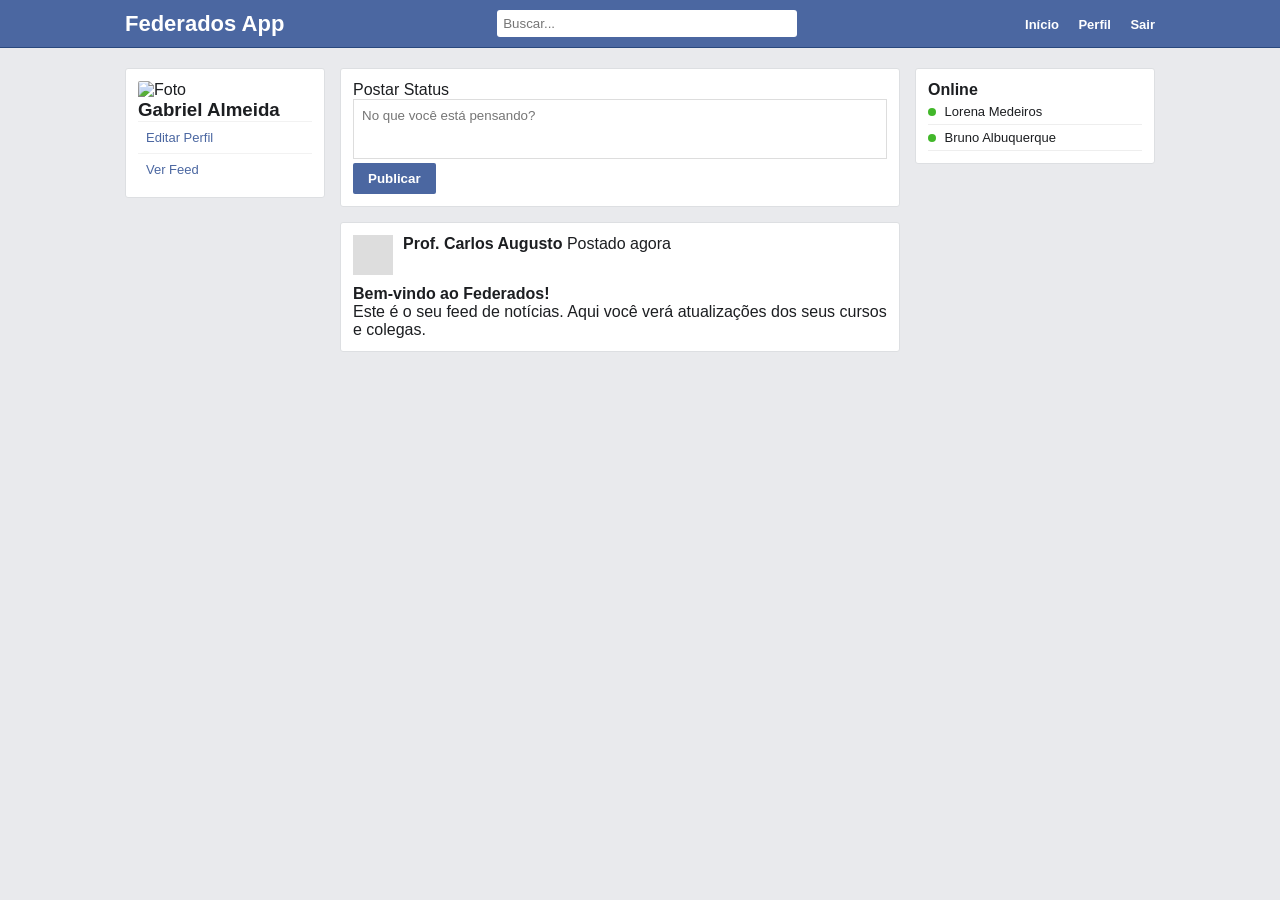
==== Front-end/Feed/index.html @ 90b93fa4 "Initial-Frontend" ====
<!DOCTYPE html>
<html lang="pt-br">
<head>
    <meta charset="UTF-8">
    <meta name="viewport" content="width=device-width, initial-scale=1.0">
    <title>Federados App</title>
    <link rel="stylesheet" href="style.css">
</head>
<body>

    <header class="navbar">
        <div class="container header-flex">
            <div class="logo" onclick="showPage('feed-page')" style="cursor:pointer">Federados <span class="logo-sub">App</span></div>
            
            <div class="search-bar">
                <input type="text" placeholder="Buscar...">
            </div>
            
            <nav class="nav-links">
                <a href="javascript:void(0)" onclick="showPage('feed-page')">Início</a>
                <a href="javascript:void(0)" onclick="showPage('profile-page')">Perfil</a>
                <a href="#">Sair</a>
            </nav>
        </div>
    </header>

    <main class="container main-layout">
        
        <aside class="sidebar-left col-1">
            <div class="card profile-box">
                <div class="avatar-placeholder">
                    <img src="https://via.placeholder.com/150" alt="Foto">
                </div>
                <h3 id="display-name">Gabriel Almeida</h3>
                <nav class="side-nav">
                    <a href="javascript:void(0)" onclick="showPage('profile-page')">Editar Perfil</a>
                    <a href="javascript:void(0)" onclick="showPage('feed-page')">Ver Feed</a>
                </nav>
            </div>
        </aside>

        <section class="content-area col-2">
            
            <div id="feed-page" class="page-content">
                <div class="card post-creator">
                    <div class="post-tabs">
                        <span>Postar Status</span>
                    </div>
                    <textarea placeholder="No que você está pensando?"></textarea>
                    <div class="post-footer">
                        <button class="btn-publish">Publicar</button>
                    </div>
                </div>

                <div class="card post">
                    <div class="post-header">
                        <div class="mini-avatar"></div>
                        <div>
                            <strong>Prof. Carlos Augusto</strong>
                            <span class="post-time">Postado agora</span>
                        </div>
                    </div>
                    <div class="post-content">
                        <h4>Bem-vindo ao Federados!</h4>
                        <p>Este é o seu feed de notícias. Aqui você verá atualizações dos seus cursos e colegas.</p>
                    </div>
                </div>
            </div>

            <div id="profile-page" class="page-content" style="display: none;">
                <div class="card profile-edit-container">
                    <h2 class="section-title">Configurações de Perfil</h2>
                    <form id="edit-form">
                        <div class="form-group">
                            <label>Nome Completo</label>
                            <input type="text" id="input-name" value="Gabriel Almeida">
                        </div>
                        <div class="form-group">
                            <label>Curso</label>
                            <input type="text" value="Engenharia da Computação">
                        </div>
                        <div class="form-group">
                            <label>Bio</label>
                            <textarea>Desenvolvedor Backend em formação.</textarea>
                        </div>
                        <button type="button" class="btn-save" onclick="saveProfile()">Salvar Alterações</button>
                    </form>
                </div>
            </div>

        </section>

        <aside class="sidebar-right col-3">
            <div class="card">
                <h4>Online</h4>
                <ul class="user-list">
                    <li><span class="status-dot"></span> Lorena Medeiros</li>
                    <li><span class="status-dot"></span> Bruno Albuquerque</li>
                </ul>
            </div>
        </aside>
    </main>

    <script>
        function showPage(pageId) {
            const pages = document.querySelectorAll('.page-content');
            pages.forEach(page => {
                page.style.display = 'none';
            });
            const targetPage = document.getElementById(pageId);
            if (targetPage) {
                targetPage.style.display = 'block';
                window.scrollTo(0, 0);
            }
        }

        function saveProfile() {
            const newName = document.getElementById('input-name').value;
            document.getElementById('display-name').innerText = newName;
            alert("Perfil salvo!");
            showPage('feed-page');
        }
    </script>
</body>
</html>
---- Front-end/Feed/style.css ----
* { margin: 0; padding: 0; box-sizing: border-box; font-family: 'Segoe UI', Arial, sans-serif; }
body { background-color: #e9eaed; color: #1c1e21; }
.container { max-width: 1050px; margin: 0 auto; padding: 0 10px; }

/* Barra de navegação */
.navbar { background-color: #4b67a1; color: white; padding: 10px 0; position: sticky; top: 0; z-index: 100; border-bottom: 1px solid #29487d; }
.header-flex { display: flex; align-items: center; justify-content: space-between; }
.logo { font-size: 22px; font-weight: bold; }
.search-bar input { width: 300px; padding: 6px; border-radius: 3px; border: none; }
.nav-links a { color: white; text-decoration: none; margin-left: 15px; font-size: 13px; font-weight: 600; }

/* Grid Layout */
.main-layout { display: grid; grid-template-columns: 200px 1fr 240px; gap: 15px; margin-top: 20px; }
.card { background: white; border: 1px solid #dddfe2; border-radius: 3px; padding: 12px; margin-bottom: 15px; }

/* Elementos do Card */
.avatar-placeholder img { width: 100%; border-radius: 2px; }
.side-nav a { display: block; padding: 8px; color: #4b67a1; text-decoration: none; font-size: 13px; border-top: 1px solid #f2f2f2; cursor: pointer; }
.btn-publish, .btn-save { background: #4b67a1; color: white; border: none; padding: 8px 15px; border-radius: 2px; cursor: pointer; font-weight: bold; }

/* Postagem */
.post-header { display: flex; gap: 10px; margin-bottom: 10px; }
.mini-avatar { width: 40px; height: 40px; background: #ddd; }
.post-creator textarea { width: 100%; height: 60px; padding: 8px; border: 1px solid #ddd; resize: none; }

/* Form Perfil */
.form-group { margin-bottom: 15px; }
.form-group label { display: block; font-size: 12px; font-weight: bold; margin-bottom: 5px; }
.form-group input, .form-group textarea { width: 100%; padding: 8px; border: 1px solid #ddd; border-radius: 3px; background: #f5f6f7; }

/* Status Online */
.status-dot { height: 8px; width: 8px; background: #42b72a; border-radius: 50%; display: inline-block; margin-right: 5px; }
.user-list { list-style: none; font-size: 13px; }
.user-list li { padding: 5px 0; border-bottom: 1px solid #eee; }

/* CELULAR */
@media (max-width: 768px) {
    .main-layout { display: flex; flex-direction: column; }
    .col-1 { order: 2; }
    .col-2 { order: 1; }
    .col-3 { order: 3; }
    .header-flex { flex-direction: column; gap: 10px; }
    .search-bar input { width: 100%; }
}
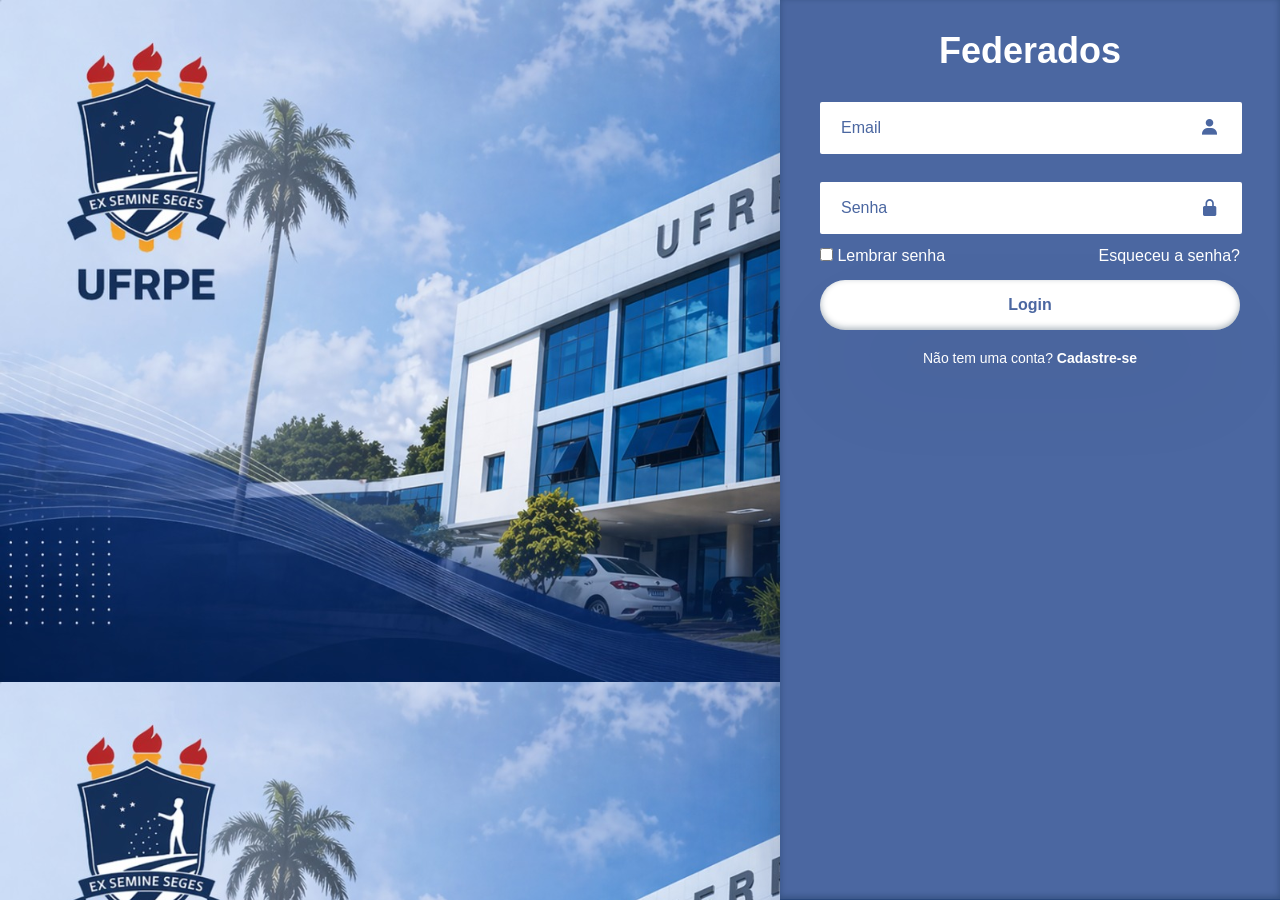
==== commit 0c53f521: "Add files via upload" ====
--- a/Front-end/Feed/index.html
+++ b/Front-end/Feed/index.html
@@ -19,7 +19,8 @@
             <nav class="nav-links">
                 <a href="javascript:void(0)" onclick="showPage('feed-page')">Início</a>
                 <a href="javascript:void(0)" onclick="showPage('profile-page')">Perfil</a>
-                <a href="#">Sair</a>
+                <!-- Adicionada a função de logout aqui -->
+                <a href="javascript:void(0)" onclick="logout()">Sair</a>
             </nav>
         </div>
     </header>
@@ -31,7 +32,7 @@
                 <div class="avatar-placeholder">
                     <img src="https://via.placeholder.com/150" alt="Foto">
                 </div>
-                <h3 id="display-name">Gabriel Almeida</h3>
+                <h3 id="display-name">Carregando...</h3>
                 <nav class="side-nav">
                     <a href="javascript:void(0)" onclick="showPage('profile-page')">Editar Perfil</a>
                     <a href="javascript:void(0)" onclick="showPage('feed-page')">Ver Feed</a>
@@ -72,8 +73,8 @@
                     <h2 class="section-title">Configurações de Perfil</h2>
                     <form id="edit-form">
                         <div class="form-group">
-                            <label>Nome Completo</label>
-                            <input type="text" id="input-name" value="Gabriel Almeida">
+                            <label>Nome / Email</label>
+                            <input type="text" id="input-name" value="Carregando...">
                         </div>
                         <div class="form-group">
                             <label>Curso</label>
@@ -102,6 +103,28 @@
     </main>
 
     <script>
+        // --- VERIFICAÇÃO DE SEGURANÇA (BLOQUEIO DE PENETRAS) ---
+        const usuarioAtivo = localStorage.getItem('usuarioLogado');
+
+        if (!usuarioAtivo) {
+            // Se não tiver ninguém logado, expulsa para o Login
+            alert('Você precisa fazer login para acessar o feed!');
+            window.location.href = '../Login/index.html';
+        } else {
+            // Se estiver logado, atualiza o nome no perfil para o email do usuário
+            document.getElementById('display-name').innerText = usuarioAtivo;
+            document.getElementById('input-name').value = usuarioAtivo;
+        }
+
+        // --- FUNÇÃO DE SAIR (LOGOUT) ---
+        function logout() {
+            // Limpa a memória do navegador
+            localStorage.removeItem('usuarioLogado');
+            // Manda de volta pro login
+            window.location.href = '../Login/index.html';
+        }
+
+        // --- FUNÇÕES DE NAVEGAÇÃO DA PÁGINA ---
         function showPage(pageId) {
             const pages = document.querySelectorAll('.page-content');
             pages.forEach(page => {
@@ -117,6 +140,10 @@
         function saveProfile() {
             const newName = document.getElementById('input-name').value;
             document.getElementById('display-name').innerText = newName;
+            
+            // Opcional: Atualizar o valor no localStorage para refletir na sessão
+            localStorage.setItem('usuarioLogado', newName);
+            
             alert("Perfil salvo!");
             showPage('feed-page');
         }
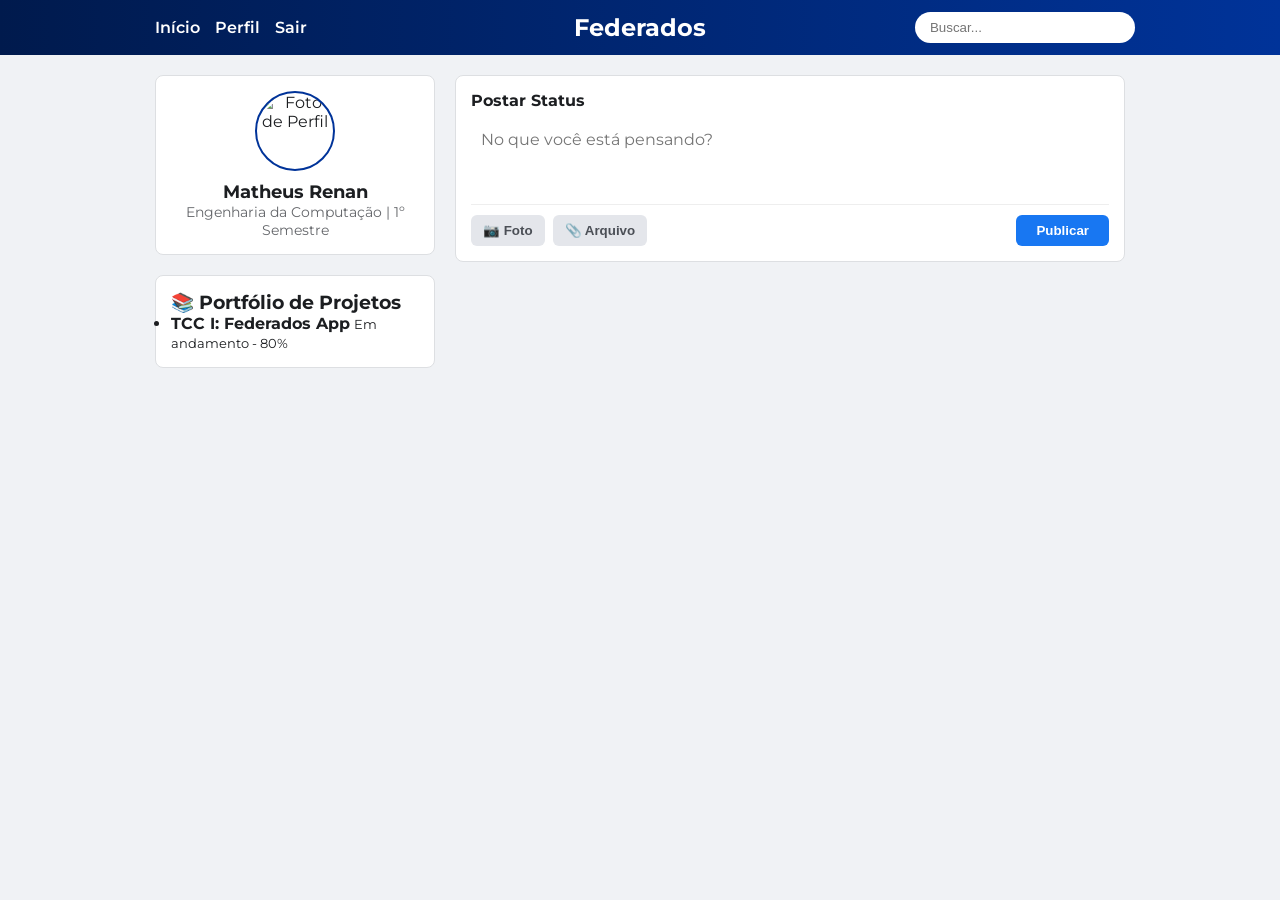
==== commit d6c2f5c9: "Add files via upload" ====
--- a/Front-end/Feed/index.html
+++ b/Front-end/Feed/index.html
@@ -1,152 +1,84 @@
-<!DOCTYPE html>
-<html lang="pt-br">
-<head>
-    <meta charset="UTF-8">
-    <meta name="viewport" content="width=device-width, initial-scale=1.0">
-    <title>Federados App</title>
-    <link rel="stylesheet" href="style.css">
-</head>
-<body>
-
-    <header class="navbar">
-        <div class="container header-flex">
-            <div class="logo" onclick="showPage('feed-page')" style="cursor:pointer">Federados <span class="logo-sub">App</span></div>
-            
-            <div class="search-bar">
-                <input type="text" placeholder="Buscar...">
-            </div>
-            
-            <nav class="nav-links">
-                <a href="javascript:void(0)" onclick="showPage('feed-page')">Início</a>
-                <a href="javascript:void(0)" onclick="showPage('profile-page')">Perfil</a>
-                <!-- Adicionada a função de logout aqui -->
-                <a href="javascript:void(0)" onclick="logout()">Sair</a>
-            </nav>
-        </div>
-    </header>
-
-    <main class="container main-layout">
-        
-        <aside class="sidebar-left col-1">
-            <div class="card profile-box">
-                <div class="avatar-placeholder">
-                    <img src="https://via.placeholder.com/150" alt="Foto">
-                </div>
-                <h3 id="display-name">Carregando...</h3>
-                <nav class="side-nav">
-                    <a href="javascript:void(0)" onclick="showPage('profile-page')">Editar Perfil</a>
-                    <a href="javascript:void(0)" onclick="showPage('feed-page')">Ver Feed</a>
-                </nav>
-            </div>
-        </aside>
-
-        <section class="content-area col-2">
-            
-            <div id="feed-page" class="page-content">
-                <div class="card post-creator">
-                    <div class="post-tabs">
-                        <span>Postar Status</span>
-                    </div>
-                    <textarea placeholder="No que você está pensando?"></textarea>
-                    <div class="post-footer">
-                        <button class="btn-publish">Publicar</button>
-                    </div>
-                </div>
-
-                <div class="card post">
-                    <div class="post-header">
-                        <div class="mini-avatar"></div>
-                        <div>
-                            <strong>Prof. Carlos Augusto</strong>
-                            <span class="post-time">Postado agora</span>
-                        </div>
-                    </div>
-                    <div class="post-content">
-                        <h4>Bem-vindo ao Federados!</h4>
-                        <p>Este é o seu feed de notícias. Aqui você verá atualizações dos seus cursos e colegas.</p>
-                    </div>
-                </div>
-            </div>
-
-            <div id="profile-page" class="page-content" style="display: none;">
-                <div class="card profile-edit-container">
-                    <h2 class="section-title">Configurações de Perfil</h2>
-                    <form id="edit-form">
-                        <div class="form-group">
-                            <label>Nome / Email</label>
-                            <input type="text" id="input-name" value="Carregando...">
-                        </div>
-                        <div class="form-group">
-                            <label>Curso</label>
-                            <input type="text" value="Engenharia da Computação">
-                        </div>
-                        <div class="form-group">
-                            <label>Bio</label>
-                            <textarea>Desenvolvedor Backend em formação.</textarea>
-                        </div>
-                        <button type="button" class="btn-save" onclick="saveProfile()">Salvar Alterações</button>
-                    </form>
-                </div>
-            </div>
-
-        </section>
-
-        <aside class="sidebar-right col-3">
-            <div class="card">
-                <h4>Online</h4>
-                <ul class="user-list">
-                    <li><span class="status-dot"></span> Lorena Medeiros</li>
-                    <li><span class="status-dot"></span> Bruno Albuquerque</li>
-                </ul>
-            </div>
-        </aside>
-    </main>
-
-    <script>
-        // --- VERIFICAÇÃO DE SEGURANÇA (BLOQUEIO DE PENETRAS) ---
-        const usuarioAtivo = localStorage.getItem('usuarioLogado');
-
-        if (!usuarioAtivo) {
-            // Se não tiver ninguém logado, expulsa para o Login
-            alert('Você precisa fazer login para acessar o feed!');
-            window.location.href = '../Login/index.html';
-        } else {
-            // Se estiver logado, atualiza o nome no perfil para o email do usuário
-            document.getElementById('display-name').innerText = usuarioAtivo;
-            document.getElementById('input-name').value = usuarioAtivo;
-        }
-
-        // --- FUNÇÃO DE SAIR (LOGOUT) ---
-        function logout() {
-            // Limpa a memória do navegador
-            localStorage.removeItem('usuarioLogado');
-            // Manda de volta pro login
-            window.location.href = '../Login/index.html';
-        }
-
-        // --- FUNÇÕES DE NAVEGAÇÃO DA PÁGINA ---
-        function showPage(pageId) {
-            const pages = document.querySelectorAll('.page-content');
-            pages.forEach(page => {
-                page.style.display = 'none';
-            });
-            const targetPage = document.getElementById(pageId);
-            if (targetPage) {
-                targetPage.style.display = 'block';
-                window.scrollTo(0, 0);
-            }
-        }
-
-        function saveProfile() {
-            const newName = document.getElementById('input-name').value;
-            document.getElementById('display-name').innerText = newName;
-            
-            // Opcional: Atualizar o valor no localStorage para refletir na sessão
-            localStorage.setItem('usuarioLogado', newName);
-            
-            alert("Perfil salvo!");
-            showPage('feed-page');
-        }
-    </script>
-</body>
+<!DOCTYPE html>
+<html lang="pt-br">
+<head>
+    <meta charset="UTF-8">
+    <meta name="viewport" content="width=device-width, initial-scale=1.0">
+    <title>Federados - Home</title>
+    
+    <link rel="preconnect" href="https://fonts.googleapis.com">
+    <link rel="preconnect" href="https://fonts.gstatic.com" crossorigin>
+    <link href="https://fonts.googleapis.com/css2?family=Montserrat:wght@400;600;700&display=swap" rel="stylesheet">
+    <link rel="stylesheet" href="https://cdnjs.cloudflare.com/ajax/libs/font-awesome/6.0.0/css/all.min.css">
+    <link rel="stylesheet" href="style.css">
+</head>
+<body>
+
+    <header class="navbar navbar-feed">
+        <div class="container navbar-content">
+            <nav class="nav-menu">
+                <a href="index.html">Início</a>
+                <a href="../Perfil/perfil.html">Perfil</a>
+                <a href="#" id="logout-btn">Sair</a>
+            </nav>
+
+            <div class="logo-container">
+                <h1 class="logo">Federados</h1>
+            </div>
+
+            <div class="search-container">
+                <input type="text" placeholder="Buscar..." class="search-input">
+            </div>
+        </div>
+    </header>
+
+    <main class="container main-content">
+        
+        <aside class="sidebar">
+            <a href="../Perfil/perfil.html" class="profile-link-wrapper">
+                <div class="card profile-card">
+                    <div class="profile-pic-container">
+                        <img src="https://via.placeholder.com/80" alt="Foto de Perfil" class="profile-pic" id="side-photo">
+                    </div>
+                    <h2 class="profile-name" id="side-name">Matheus Renan</h2>
+                    <p class="profile-course" id="side-info">Engenharia da Computação | 1º Semestre</p>
+                </div>
+            </a>
+
+            <div class="card projects-card" id="portfolio-card">
+                <h3 class="card-title">📚 Portfólio de Projetos</h3>
+                <ul class="project-list" id="portfolio-list">
+                    <li>
+                        <span class="status-dot green"></span>
+                        <div class="project-info">
+                            <strong id="port-title">TCC I: Federados App</strong>
+                            <small id="port-desc">Em andamento - 80%</small>
+                        </div>
+                    </li>
+                </ul>
+            </div>
+        </aside>
+
+        <section class="feed">
+            <div class="card post-creator">
+                <div class="post-header">Postar Status</div>
+                <textarea id="post-input" placeholder="No que você está pensando?"></textarea>
+                
+                <div class="post-actions">
+                    <div class="attachments">
+                        <input type="file" id="post-photo-input" accept="image/*" style="display:none">
+                        <input type="file" id="post-file-input" style="display:none">
+                        
+                        <button class="btn-action" onclick="document.getElementById('post-photo-input').click()">📷 Foto</button>
+                        <button class="btn-action" onclick="document.getElementById('post-file-input').click()">📎 Arquivo</button>
+                    </div>
+                    <button id="publish-btn" class="btn-publish">Publicar</button>
+                </div>
+            </div>
+
+            <div id="feed-posts"></div>
+        </section>
+    </main>
+
+    <script src="script.js"></script>
+</body>
 </html>
--- a/Front-end/Feed/style.css
+++ b/Front-end/Feed/style.css
@@ -1,44 +1,160 @@
-* { margin: 0; padding: 0; box-sizing: border-box; font-family: 'Segoe UI', Arial, sans-serif; }
-body { background-color: #e9eaed; color: #1c1e21; }
-.container { max-width: 1050px; margin: 0 auto; padding: 0 10px; }
-
-/* Barra de navegação */
-.navbar { background-color: #4b67a1; color: white; padding: 10px 0; position: sticky; top: 0; z-index: 100; border-bottom: 1px solid #29487d; }
-.header-flex { display: flex; align-items: center; justify-content: space-between; }
-.logo { font-size: 22px; font-weight: bold; }
-.search-bar input { width: 300px; padding: 6px; border-radius: 3px; border: none; }
-.nav-links a { color: white; text-decoration: none; margin-left: 15px; font-size: 13px; font-weight: 600; }
-
-/* Grid Layout */
-.main-layout { display: grid; grid-template-columns: 200px 1fr 240px; gap: 15px; margin-top: 20px; }
-.card { background: white; border: 1px solid #dddfe2; border-radius: 3px; padding: 12px; margin-bottom: 15px; }
-
-/* Elementos do Card */
-.avatar-placeholder img { width: 100%; border-radius: 2px; }
-.side-nav a { display: block; padding: 8px; color: #4b67a1; text-decoration: none; font-size: 13px; border-top: 1px solid #f2f2f2; cursor: pointer; }
-.btn-publish, .btn-save { background: #4b67a1; color: white; border: none; padding: 8px 15px; border-radius: 2px; cursor: pointer; font-weight: bold; }
-
-/* Postagem */
-.post-header { display: flex; gap: 10px; margin-bottom: 10px; }
-.mini-avatar { width: 40px; height: 40px; background: #ddd; }
-.post-creator textarea { width: 100%; height: 60px; padding: 8px; border: 1px solid #ddd; resize: none; }
-
-/* Form Perfil */
-.form-group { margin-bottom: 15px; }
-.form-group label { display: block; font-size: 12px; font-weight: bold; margin-bottom: 5px; }
-.form-group input, .form-group textarea { width: 100%; padding: 8px; border: 1px solid #ddd; border-radius: 3px; background: #f5f6f7; }
-
-/* Status Online */
-.status-dot { height: 8px; width: 8px; background: #42b72a; border-radius: 50%; display: inline-block; margin-right: 5px; }
-.user-list { list-style: none; font-size: 13px; }
-.user-list li { padding: 5px 0; border-bottom: 1px solid #eee; }
-
-/* CELULAR */
-@media (max-width: 768px) {
-    .main-layout { display: flex; flex-direction: column; }
-    .col-1 { order: 2; }
-    .col-2 { order: 1; }
-    .col-3 { order: 3; }
-    .header-flex { flex-direction: column; gap: 10px; }
-    .search-bar input { width: 100%; }
-}+/* --- 1. CONFIGURAÇÕES GERAIS (RESET) --- */
+* { 
+    margin: 0; 
+    padding: 0; 
+    box-sizing: border-box; /* Garante que preenchimento e bordas não aumentem o tamanho total dos elementos */
+}
+
+body { 
+    font-family: 'Montserrat', sans-serif; /* Aplica a nova fonte moderna em todo o site */
+    background-color: #f0f2f5; /* Cor de fundo cinza clara (estilo rede social) */
+    color: #1c1e21; /* Cor padrão do texto (quase preto) */
+}
+
+.container { 
+    max-width: 1000px; /* Limita a largura do site para não espalhar demais em telas grandes */
+    margin: 0 auto;    /* Centraliza o container na tela */
+    padding: 0 15px; 
+}
+
+/* --- 2. BARRA DE NAVEGAÇÃO (NAVBAR) --- */
+.navbar { 
+    background: linear-gradient(to right, #001a4d, #003399); /* Fundo azul gradiente */
+    color: white; 
+    padding: 12px 0; 
+    position: sticky; /* Faz a barra ficar fixa no topo ao rolar a página */
+    top: 0; 
+    z-index: 1000; 
+}
+
+.navbar-content { 
+    display: flex; 
+    align-items: center; 
+    justify-content: space-between; /* Distribui Menu, Logo e Busca igualmente */
+}
+
+/* Define que cada uma das 3 partes da barra ocupe o mesmo espaço */
+.nav-menu, .logo-container, .search-container { 
+    flex: 1; 
+    display: flex; 
+    align-items: center; 
+}
+
+.nav-menu { justify-content: flex-start; gap: 15px; } /* Alinha links à esquerda */
+.nav-menu a { color: white; text-decoration: none; font-weight: 600; }
+
+.logo-container { justify-content: center; } /* Mantém o logo no meio exato */
+.logo { font-size: 24px; font-weight: 700; }
+
+.search-container { justify-content: flex-end; } /* Alinha a busca à direita */
+.search-input { 
+    width: 220px; 
+    padding: 8px 15px; 
+    border-radius: 20px; 
+    border: none; 
+    outline: none; 
+    background: white; 
+    margin-right: -10px; /* Pequeno ajuste para colar no canto direito */
+}
+
+/* --- 3. BARRA LATERAL (SIDEBAR) --- */
+.profile-link-wrapper { 
+    text-decoration: none !important; /* Remove o sublinhado azul de links no card do perfil */
+    color: inherit; 
+    display: block; 
+}
+
+.profile-card { text-align: center; }
+
+.profile-name { 
+    font-weight: 700; 
+    font-size: 18px; 
+    margin-top: 10px; 
+}
+
+.profile-course { 
+    font-size: 14px; 
+    color: #65676b; /* Cor cinza para o nome do curso */
+}
+
+.profile-pic-container { 
+    width: 80px; 
+    height: 80px; 
+    margin: 0 auto 10px; 
+    border-radius: 50%; /* Faz a foto ficar redonda */
+    overflow: hidden; 
+    border: 2px solid #003399; /* Borda azul ao redor da foto */
+}
+
+.profile-pic-container img { 
+    width: 100%; 
+    height: 100%; 
+    object-fit: cover; /* Faz a imagem preencher o círculo sem esticar */
+}
+
+/* --- 4. ÁREA DE POSTAGEM (POST CREATOR) --- */
+.post-header { 
+    font-weight: 700; /* Texto "Postar Status" em negrito */
+    font-size: 16px; 
+    margin-bottom: 10px; 
+}
+
+.post-actions { 
+    display: flex; 
+    justify-content: space-between; /* Empurra anexos para esquerda e botão para direita */
+    align-items: center; 
+    border-top: 1px solid #eee; /* Linha fina separadora */
+    padding-top: 10px; 
+}
+
+.post-actions > div { 
+    display: flex; 
+    gap: 8px; /* Espaço entre o botão de Foto e o de Arquivo */
+}
+
+.btn-publish { 
+    background-color: #1877f2; /* Azul estilo Facebook */
+    color: white; 
+    border: none; 
+    padding: 8px 20px; 
+    border-radius: 6px; 
+    font-weight: 700; 
+    cursor: pointer; 
+}
+
+.btn-action { 
+    background-color: #e4e6eb; /* Fundo cinza claro para botões secundários */
+    color: #4b4f56; 
+    border: none; 
+    padding: 8px 12px; 
+    border-radius: 6px; 
+    font-weight: 600; 
+    cursor: pointer; 
+}
+
+/* --- 5. ESTRUTURA DO LAYOUT --- */
+.main-content { 
+    display: grid; 
+    grid-template-columns: 280px 1fr; /* Divide em coluna fixa de 280px e o resto para o feed */
+    gap: 20px; 
+    margin-top: 20px; 
+}
+
+.card { 
+    background: white; 
+    border: 1px solid #dddfe2; 
+    border-radius: 8px; 
+    padding: 15px; 
+    margin-bottom: 20px; 
+}
+
+.post-creator textarea { 
+    width: 100%; 
+    height: 80px; 
+    border: none; 
+    padding: 10px; 
+    resize: none; /* Impede o usuário de puxar e deformar a caixa de texto */
+    outline: none; 
+    font-size: 16px; 
+    font-family: inherit; /* Garante que o texto digitado também seja Montserrat */
+}
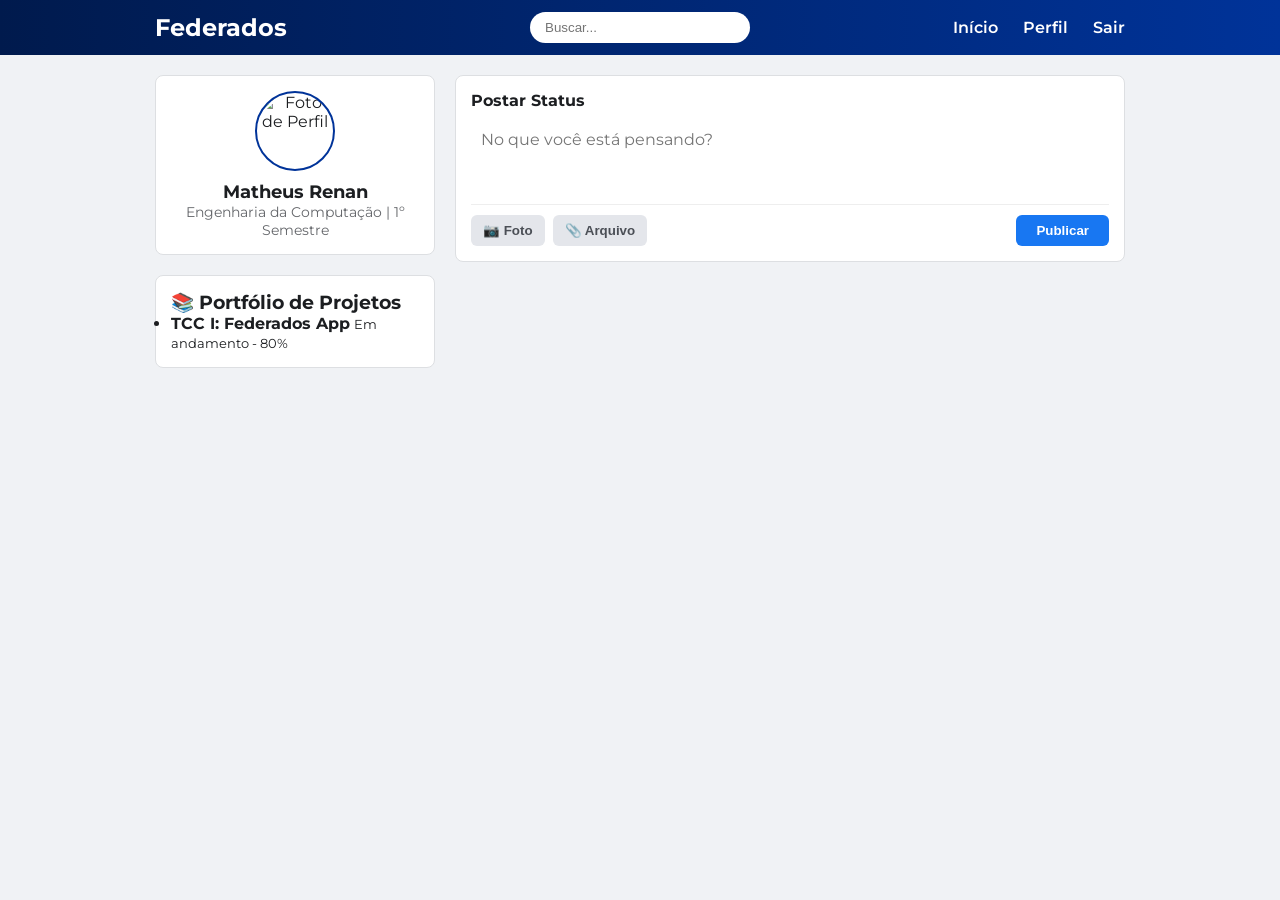
==== commit 830a5a3a: "Adicionei responsividade, redirecionamento e alguns botoes" ====
--- a/Front-end/Feed/index.html
+++ b/Front-end/Feed/index.html
@@ -15,12 +15,6 @@
 
     <header class="navbar navbar-feed">
         <div class="container navbar-content">
-            <nav class="nav-menu">
-                <a href="index.html">Início</a>
-                <a href="../Perfil/perfil.html">Perfil</a>
-                <a href="#" id="logout-btn">Sair</a>
-            </nav>
-
             <div class="logo-container">
                 <h1 class="logo">Federados</h1>
             </div>
@@ -28,6 +22,12 @@
             <div class="search-container">
                 <input type="text" placeholder="Buscar..." class="search-input">
             </div>
+
+            <nav class="nav-menu">
+                <a href="index.html">Início</a>
+                <a href="../Perfil/perfil.html">Perfil</a>
+                <a href="#" id="logout-btn">Sair</a>
+            </nav>
         </div>
     </header>
 
@@ -40,7 +40,7 @@
                         <img src="https://via.placeholder.com/80" alt="Foto de Perfil" class="profile-pic" id="side-photo">
                     </div>
                     <h2 class="profile-name" id="side-name">Matheus Renan</h2>
-                    <p class="profile-course" id="side-info">Engenharia da Computação | 1º Semestre</p>
+                    <p class="profile-course" id="side-info">Engenharia da Computação | 3º Período</p>
                 </div>
             </a>
 
--- a/Front-end/Feed/style.css
+++ b/Front-end/Feed/style.css
@@ -9,6 +9,7 @@
     font-family: 'Montserrat', sans-serif; /* Aplica a nova fonte moderna em todo o site */
     background-color: #f0f2f5; /* Cor de fundo cinza clara (estilo rede social) */
     color: #1c1e21; /* Cor padrão do texto (quase preto) */
+    overflow-x: hidden; /* Proteção extra para o celular não herdar rolagem lateral */
 }
 
 .container { 
@@ -30,32 +31,52 @@
 .navbar-content { 
     display: flex; 
     align-items: center; 
-    justify-content: space-between; /* Distribui Menu, Logo e Busca igualmente */
-}
-
-/* Define que cada uma das 3 partes da barra ocupe o mesmo espaço */
-.nav-menu, .logo-container, .search-container { 
-    flex: 1; 
-    display: flex; 
-    align-items: center; 
-}
-
-.nav-menu { justify-content: flex-start; gap: 15px; } /* Alinha links à esquerda */
-.nav-menu a { color: white; text-decoration: none; font-weight: 600; }
-
-.logo-container { justify-content: center; } /* Mantém o logo no meio exato */
-.logo { font-size: 24px; font-weight: 700; }
-
-.search-container { justify-content: flex-end; } /* Alinha a busca à direita */
+    justify-content: space-between; /* Distribui Menu, Logo e Busca igualmente nas pontas */
+    gap: 20px;
+}
+
+/* Ajuste fino dos 3 blocos para ficarem perfeitamente espaçados no computador */
+.logo-container {
+    flex: 1;
+    display: flex;
+    justify-content: flex-start; /* Logo colada na esquerda */
+}
+
+.logo { 
+    font-size: 24px; 
+    font-weight: 700; 
+    white-space: nowrap;
+}
+
+.search-container {
+    flex: 1;
+    display: flex;
+    justify-content: center; /* Busca perfeitamente no centro */
+}
+
 .search-input { 
-    width: 220px; 
+    width: 100%;
+    max-width: 220px; 
     padding: 8px 15px; 
     border-radius: 20px; 
     border: none; 
     outline: none; 
     background: white; 
-    margin-right: -10px; /* Pequeno ajuste para colar no canto direito */
-}
+}
+
+.nav-menu {
+    flex: 1;
+    display: flex;
+    justify-content: flex-end; /* Links colados na direita */
+    gap: 25px; /* Espaço maior entre os links como você pediu */
+}
+
+.nav-menu a { 
+    color: white; 
+    text-decoration: none; 
+    font-weight: 600; 
+}
+
 
 /* --- 3. BARRA LATERAL (SIDEBAR) --- */
 .profile-link-wrapper { 
@@ -92,11 +113,23 @@
     object-fit: cover; /* Faz a imagem preencher o círculo sem esticar */
 }
 
+
 /* --- 4. ÁREA DE POSTAGEM (POST CREATOR) --- */
 .post-header { 
     font-weight: 700; /* Texto "Postar Status" em negrito */
     font-size: 16px; 
     margin-bottom: 10px; 
+}
+
+.post-creator textarea { 
+    width: 100%; 
+    height: 80px; 
+    border: none; 
+    padding: 10px; 
+    resize: none; /* Impede o usuário de puxar e deformar a caixa de texto */
+    outline: none; 
+    font-size: 16px; 
+    font-family: inherit; /* Garante que o texto digitado também seja Montserrat */
 }
 
 .post-actions { 
@@ -132,6 +165,7 @@
     cursor: pointer; 
 }
 
+
 /* --- 5. ESTRUTURA DO LAYOUT --- */
 .main-content { 
     display: grid; 
@@ -148,13 +182,115 @@
     margin-bottom: 20px; 
 }
 
-.post-creator textarea { 
-    width: 100%; 
-    height: 80px; 
-    border: none; 
-    padding: 10px; 
-    resize: none; /* Impede o usuário de puxar e deformar a caixa de texto */
-    outline: none; 
-    font-size: 16px; 
-    font-family: inherit; /* Garante que o texto digitado também seja Montserrat */
-}
+
+/* ==========================================================================
+   6. REGRAS DE RESPONSIVIDADE ADICIONADAS (MEDIA QUERIES)
+   ========================================================================== */
+
+/* --- COMPORTAMENTO PARA TABLETS/CELULARES --- */
+@media (max-width: 850px) {
+    .main-content {
+        grid-template-columns: 1fr; /* Em telas menores, o feed ocupa toda a largura e a sidebar desaparece */
+    }       
+    .sidebar { 
+        display: none; /* Esconde a barra lateral em telas menores para focar no feed */
+    }       
+    .post-header { 
+        font-size: 14px; /* Reduz o tamanho do texto "Postar Status" para caber melhor no mobile */
+    }   
+
+    .post-creator textarea { 
+        height: 60px; /* Reduz a altura da caixa de texto para não ocupar tanto espaço no celular */
+    }   
+
+
+    .post-actions { 
+        flex-direction: column; /* Empilha os botões de ação verticalmente no celular */
+        align-items: flex-start; /* Alinha os botões à esquerda para facilitar o toque */
+        gap: 10px; /* Espaço entre os botões quando empilhados */
+    }   
+    .btn-publish { 
+        width: 100%; /* Faz o botão de publicar ocupar toda a largura disponível no celular */
+        text-align: center; /* Centraliza o texto do botão */
+    }
+    .btn-action { 
+        width: 100%; /* Faz os botões de ação ocuparem toda a largura disponível no celular */
+        text-align: center; /* Centraliza o texto dos botões */
+    }
+
+}
+
+/* --- MENU KEBAB DE AÇÕES --- */
+.post-header-wrapper {
+    display: flex;
+    justify-content: space-between;
+    align-items: flex-start;
+    position: relative;
+    margin-bottom: 10px;
+}
+
+.post-menu-container { position: relative; }
+
+.post-menu-btn {
+    background: transparent;
+    border: none;
+    font-size: 1.25rem;
+    color: #606770;
+    cursor: pointer;
+    padding: 5px 10px;
+    border-radius: 50%;
+}
+
+.post-menu-btn:hover { background-color: #e4e6eb; }
+
+.post-menu-dropdown {
+    display: none;
+    position: absolute;
+    right: 0;
+    top: 30px;
+    background: white;
+    min-width: 120px;
+    box-shadow: 0 4px 12px rgba(0,0,0,0.15);
+    border-radius: 8px;
+    z-index: 100;
+    overflow: hidden;
+    border: 1px solid #dddfe2;
+}
+
+.post-menu-dropdown.show { display: block; }
+
+.post-menu-dropdown button {
+    display: block;
+    width: 100%;
+    padding: 10px;
+    border: none;
+    background: none;
+    text-align: left;
+    cursor: pointer;
+    font-family: inherit;
+}
+
+.post-menu-dropdown button:hover { background: #f0f0f0; }
+.text-danger { color: #d32f2f; }
+
+/* Ajuste do container do portfólio */
+#portfolio-card {
+    padding: 15px;
+    display: flex;
+    flex-direction: column;
+}
+
+/* Garante que o texto e imagem dentro do portfólio não quebrem o card */
+#portfolio-card div {
+    width: 100%;
+    word-wrap: break-word;
+}
+
+/* Ajuste fino para a imagem do portfólio */
+#portfolio-card img {
+    display: block;
+    max-width: 100%;
+    height: auto;
+    margin-top: 10px;
+    border-radius: 8px;
+}
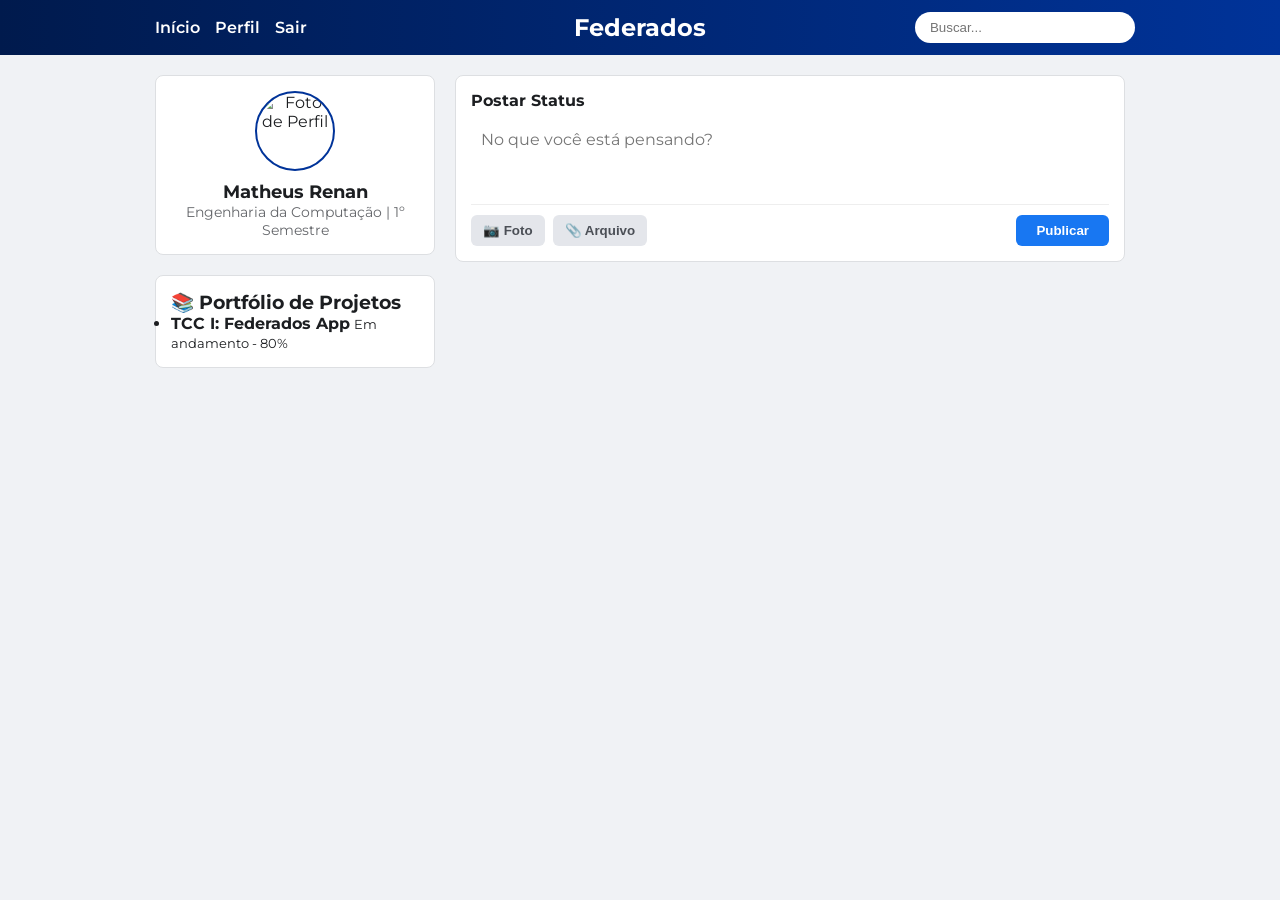
==== commit 2d06bd33: "Pega esse comitao" ====
--- a/Front-end/Feed/index.html
+++ b/Front-end/Feed/index.html
@@ -15,6 +15,12 @@
 
     <header class="navbar navbar-feed">
         <div class="container navbar-content">
+            <nav class="nav-menu">
+                <a href="index.html">Início</a>
+                <a href="../Perfil/perfil.html">Perfil</a>
+                <a href="#" id="logout-btn">Sair</a>
+            </nav>
+
             <div class="logo-container">
                 <h1 class="logo">Federados</h1>
             </div>
@@ -22,12 +28,6 @@
             <div class="search-container">
                 <input type="text" placeholder="Buscar..." class="search-input">
             </div>
-
-            <nav class="nav-menu">
-                <a href="index.html">Início</a>
-                <a href="../Perfil/perfil.html">Perfil</a>
-                <a href="#" id="logout-btn">Sair</a>
-            </nav>
         </div>
     </header>
 
@@ -40,7 +40,7 @@
                         <img src="https://via.placeholder.com/80" alt="Foto de Perfil" class="profile-pic" id="side-photo">
                     </div>
                     <h2 class="profile-name" id="side-name">Matheus Renan</h2>
-                    <p class="profile-course" id="side-info">Engenharia da Computação | 3º Período</p>
+                    <p class="profile-course" id="side-info">Engenharia da Computação | 1º Semestre</p>
                 </div>
             </a>
 
--- a/Front-end/Feed/style.css
+++ b/Front-end/Feed/style.css
@@ -9,7 +9,6 @@
     font-family: 'Montserrat', sans-serif; /* Aplica a nova fonte moderna em todo o site */
     background-color: #f0f2f5; /* Cor de fundo cinza clara (estilo rede social) */
     color: #1c1e21; /* Cor padrão do texto (quase preto) */
-    overflow-x: hidden; /* Proteção extra para o celular não herdar rolagem lateral */
 }
 
 .container { 
@@ -31,52 +30,32 @@
 .navbar-content { 
     display: flex; 
     align-items: center; 
-    justify-content: space-between; /* Distribui Menu, Logo e Busca igualmente nas pontas */
-    gap: 20px;
+    justify-content: space-between; /* Distribui Menu, Logo e Busca igualmente */
 }
 
-/* Ajuste fino dos 3 blocos para ficarem perfeitamente espaçados no computador */
-.logo-container {
-    flex: 1;
-    display: flex;
-    justify-content: flex-start; /* Logo colada na esquerda */
+/* Define que cada uma das 3 partes da barra ocupe o mesmo espaço */
+.nav-menu, .logo-container, .search-container { 
+    flex: 1; 
+    display: flex; 
+    align-items: center; 
 }
 
-.logo { 
-    font-size: 24px; 
-    font-weight: 700; 
-    white-space: nowrap;
-}
+.nav-menu { justify-content: flex-start; gap: 15px; } /* Alinha links à esquerda */
+.nav-menu a { color: white; text-decoration: none; font-weight: 600; }
 
-.search-container {
-    flex: 1;
-    display: flex;
-    justify-content: center; /* Busca perfeitamente no centro */
-}
+.logo-container { justify-content: center; } /* Mantém o logo no meio exato */
+.logo { font-size: 24px; font-weight: 700; }
 
+.search-container { justify-content: flex-end; } /* Alinha a busca à direita */
 .search-input { 
-    width: 100%;
-    max-width: 220px; 
+    width: 220px; 
     padding: 8px 15px; 
     border-radius: 20px; 
     border: none; 
     outline: none; 
     background: white; 
+    margin-right: -10px; /* Pequeno ajuste para colar no canto direito */
 }
-
-.nav-menu {
-    flex: 1;
-    display: flex;
-    justify-content: flex-end; /* Links colados na direita */
-    gap: 25px; /* Espaço maior entre os links como você pediu */
-}
-
-.nav-menu a { 
-    color: white; 
-    text-decoration: none; 
-    font-weight: 600; 
-}
-
 
 /* --- 3. BARRA LATERAL (SIDEBAR) --- */
 .profile-link-wrapper { 
@@ -113,23 +92,11 @@
     object-fit: cover; /* Faz a imagem preencher o círculo sem esticar */
 }
 
-
 /* --- 4. ÁREA DE POSTAGEM (POST CREATOR) --- */
 .post-header { 
     font-weight: 700; /* Texto "Postar Status" em negrito */
     font-size: 16px; 
     margin-bottom: 10px; 
-}
-
-.post-creator textarea { 
-    width: 100%; 
-    height: 80px; 
-    border: none; 
-    padding: 10px; 
-    resize: none; /* Impede o usuário de puxar e deformar a caixa de texto */
-    outline: none; 
-    font-size: 16px; 
-    font-family: inherit; /* Garante que o texto digitado também seja Montserrat */
 }
 
 .post-actions { 
@@ -165,7 +132,6 @@
     cursor: pointer; 
 }
 
-
 /* --- 5. ESTRUTURA DO LAYOUT --- */
 .main-content { 
     display: grid; 
@@ -182,115 +148,13 @@
     margin-bottom: 20px; 
 }
 
-
-/* ==========================================================================
-   6. REGRAS DE RESPONSIVIDADE ADICIONADAS (MEDIA QUERIES)
-   ========================================================================== */
-
-/* --- COMPORTAMENTO PARA TABLETS/CELULARES --- */
-@media (max-width: 850px) {
-    .main-content {
-        grid-template-columns: 1fr; /* Em telas menores, o feed ocupa toda a largura e a sidebar desaparece */
-    }       
-    .sidebar { 
-        display: none; /* Esconde a barra lateral em telas menores para focar no feed */
-    }       
-    .post-header { 
-        font-size: 14px; /* Reduz o tamanho do texto "Postar Status" para caber melhor no mobile */
-    }   
-
-    .post-creator textarea { 
-        height: 60px; /* Reduz a altura da caixa de texto para não ocupar tanto espaço no celular */
-    }   
-
-
-    .post-actions { 
-        flex-direction: column; /* Empilha os botões de ação verticalmente no celular */
-        align-items: flex-start; /* Alinha os botões à esquerda para facilitar o toque */
-        gap: 10px; /* Espaço entre os botões quando empilhados */
-    }   
-    .btn-publish { 
-        width: 100%; /* Faz o botão de publicar ocupar toda a largura disponível no celular */
-        text-align: center; /* Centraliza o texto do botão */
-    }
-    .btn-action { 
-        width: 100%; /* Faz os botões de ação ocuparem toda a largura disponível no celular */
-        text-align: center; /* Centraliza o texto dos botões */
-    }
-
+.post-creator textarea { 
+    width: 100%; 
+    height: 80px; 
+    border: none; 
+    padding: 10px; 
+    resize: none; /* Impede o usuário de puxar e deformar a caixa de texto */
+    outline: none; 
+    font-size: 16px; 
+    font-family: inherit; /* Garante que o texto digitado também seja Montserrat */
 }
-
-/* --- MENU KEBAB DE AÇÕES --- */
-.post-header-wrapper {
-    display: flex;
-    justify-content: space-between;
-    align-items: flex-start;
-    position: relative;
-    margin-bottom: 10px;
-}
-
-.post-menu-container { position: relative; }
-
-.post-menu-btn {
-    background: transparent;
-    border: none;
-    font-size: 1.25rem;
-    color: #606770;
-    cursor: pointer;
-    padding: 5px 10px;
-    border-radius: 50%;
-}
-
-.post-menu-btn:hover { background-color: #e4e6eb; }
-
-.post-menu-dropdown {
-    display: none;
-    position: absolute;
-    right: 0;
-    top: 30px;
-    background: white;
-    min-width: 120px;
-    box-shadow: 0 4px 12px rgba(0,0,0,0.15);
-    border-radius: 8px;
-    z-index: 100;
-    overflow: hidden;
-    border: 1px solid #dddfe2;
-}
-
-.post-menu-dropdown.show { display: block; }
-
-.post-menu-dropdown button {
-    display: block;
-    width: 100%;
-    padding: 10px;
-    border: none;
-    background: none;
-    text-align: left;
-    cursor: pointer;
-    font-family: inherit;
-}
-
-.post-menu-dropdown button:hover { background: #f0f0f0; }
-.text-danger { color: #d32f2f; }
-
-/* Ajuste do container do portfólio */
-#portfolio-card {
-    padding: 15px;
-    display: flex;
-    flex-direction: column;
-}
-
-/* Garante que o texto e imagem dentro do portfólio não quebrem o card */
-#portfolio-card div {
-    width: 100%;
-    word-wrap: break-word;
-}
-
-/* Ajuste fino para a imagem do portfólio */
-#portfolio-card img {
-    display: block;
-    max-width: 100%;
-    height: auto;
-    margin-top: 10px;
-    border-radius: 8px;
-}
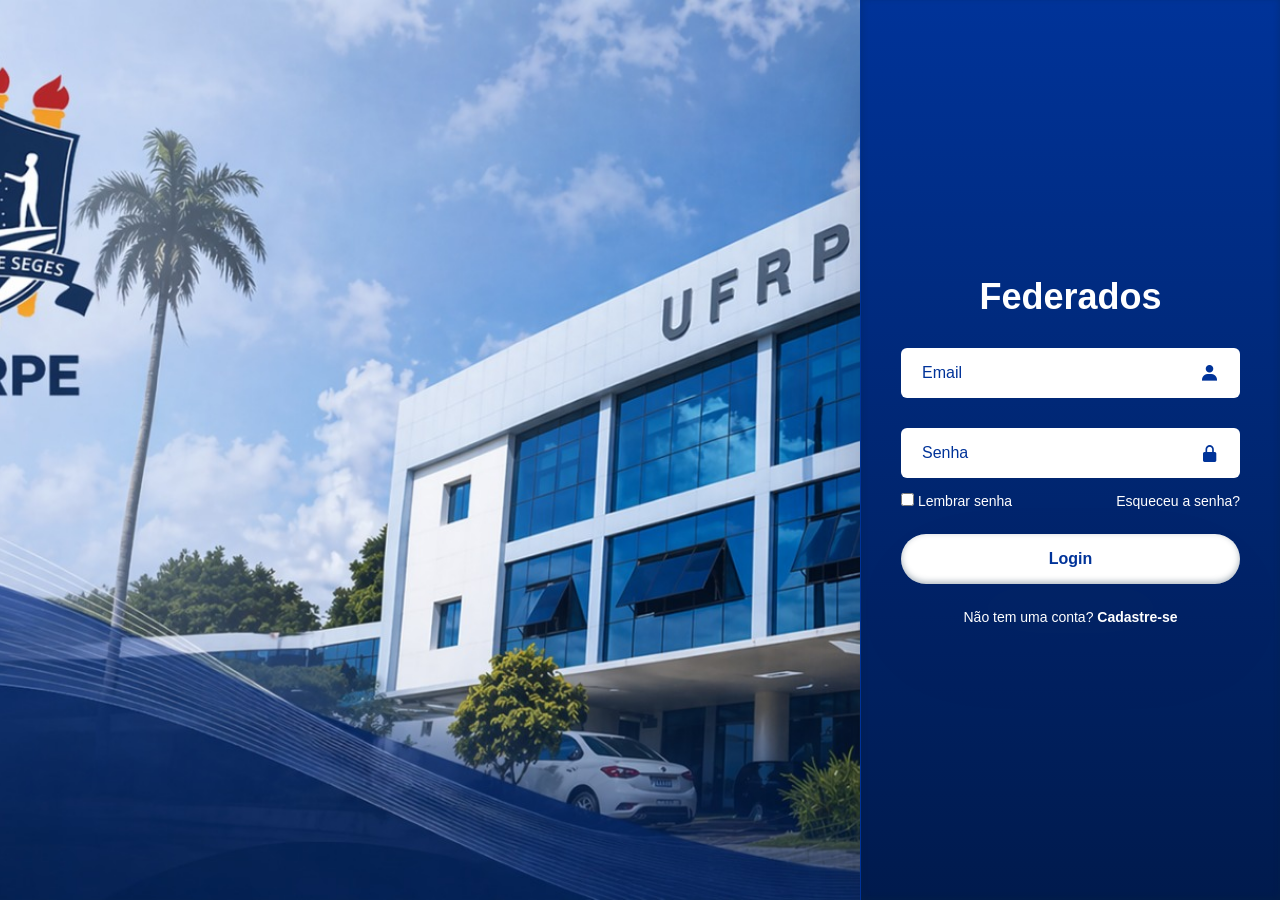
==== commit 15fb0f9e: "modificações de matheus" ====
--- a/Front-end/Feed/index.html
+++ b/Front-end/Feed/index.html
@@ -15,12 +15,6 @@
 
     <header class="navbar navbar-feed">
         <div class="container navbar-content">
-            <nav class="nav-menu">
-                <a href="index.html">Início</a>
-                <a href="../Perfil/perfil.html">Perfil</a>
-                <a href="#" id="logout-btn">Sair</a>
-            </nav>
-
             <div class="logo-container">
                 <h1 class="logo">Federados</h1>
             </div>
@@ -28,33 +22,33 @@
             <div class="search-container">
                 <input type="text" placeholder="Buscar..." class="search-input">
             </div>
+
+            <nav class="nav-menu">
+                <a href="index.html">Início</a>
+                <a href="../Perfil/perfil.html">Perfil</a>
+                <a href="#" id="logout-btn">Sair</a>
+            </nav>
         </div>
     </header>
 
     <main class="container main-content">
         
         <aside class="sidebar">
-            <a href="../Perfil/perfil.html" class="profile-link-wrapper">
+            <a href="../Perfil/perfil.html" class="profile-link-wrapper" style="text-decoration: none; color: inherit;">
                 <div class="card profile-card">
                     <div class="profile-pic-container">
                         <img src="https://via.placeholder.com/80" alt="Foto de Perfil" class="profile-pic" id="side-photo">
                     </div>
-                    <h2 class="profile-name" id="side-name">Matheus Renan</h2>
-                    <p class="profile-course" id="side-info">Engenharia da Computação | 1º Semestre</p>
+                    <h2 class="profile-name" id="side-name">Carregando...</h2>
+                    <p class="profile-course" id="side-info">Carregando informações...</p>
                 </div>
             </a>
 
             <div class="card projects-card" id="portfolio-card">
                 <h3 class="card-title">📚 Portfólio de Projetos</h3>
-                <ul class="project-list" id="portfolio-list">
-                    <li>
-                        <span class="status-dot green"></span>
-                        <div class="project-info">
-                            <strong id="port-title">TCC I: Federados App</strong>
-                            <small id="port-desc">Em andamento - 80%</small>
-                        </div>
-                    </li>
-                </ul>
+                <div id="portfolio-content">
+                    <p style="font-size:12px; color:#999; text-align:center; padding: 10px 0;">Carregando projeto...</p>
+                </div>
             </div>
         </aside>
 
--- a/Front-end/Feed/style.css
+++ b/Front-end/Feed/style.css
@@ -9,6 +9,7 @@
     font-family: 'Montserrat', sans-serif; /* Aplica a nova fonte moderna em todo o site */
     background-color: #f0f2f5; /* Cor de fundo cinza clara (estilo rede social) */
     color: #1c1e21; /* Cor padrão do texto (quase preto) */
+    overflow-x: hidden; /* Proteção extra para o celular não herdar rolagem lateral */
 }
 
 .container { 
@@ -30,32 +31,52 @@
 .navbar-content { 
     display: flex; 
     align-items: center; 
-    justify-content: space-between; /* Distribui Menu, Logo e Busca igualmente */
-}
-
-/* Define que cada uma das 3 partes da barra ocupe o mesmo espaço */
-.nav-menu, .logo-container, .search-container { 
-    flex: 1; 
-    display: flex; 
-    align-items: center; 
-}
-
-.nav-menu { justify-content: flex-start; gap: 15px; } /* Alinha links à esquerda */
-.nav-menu a { color: white; text-decoration: none; font-weight: 600; }
-
-.logo-container { justify-content: center; } /* Mantém o logo no meio exato */
-.logo { font-size: 24px; font-weight: 700; }
-
-.search-container { justify-content: flex-end; } /* Alinha a busca à direita */
+    justify-content: space-between; /* Distribui Menu, Logo e Busca igualmente nas pontas */
+    gap: 20px;
+}
+
+/* Ajuste fino dos 3 blocos para ficarem perfeitamente espaçados no computador */
+.logo-container {
+    flex: 1;
+    display: flex;
+    justify-content: flex-start; /* Logo colada na esquerda */
+}
+
+.logo { 
+    font-size: 24px; 
+    font-weight: 700; 
+    white-space: nowrap;
+}
+
+.search-container {
+    flex: 1;
+    display: flex;
+    justify-content: center; /* Busca perfeitamente no centro */
+}
+
 .search-input { 
-    width: 220px; 
+    width: 100%;
+    max-width: 220px; 
     padding: 8px 15px; 
     border-radius: 20px; 
     border: none; 
     outline: none; 
     background: white; 
-    margin-right: -10px; /* Pequeno ajuste para colar no canto direito */
-}
+}
+
+.nav-menu {
+    flex: 1;
+    display: flex;
+    justify-content: flex-end; /* Links colados na direita */
+    gap: 25px; /* Espaço maior entre os links como você pediu */
+}
+
+.nav-menu a { 
+    color: white; 
+    text-decoration: none; 
+    font-weight: 600; 
+}
+
 
 /* --- 3. BARRA LATERAL (SIDEBAR) --- */
 .profile-link-wrapper { 
@@ -92,11 +113,23 @@
     object-fit: cover; /* Faz a imagem preencher o círculo sem esticar */
 }
 
+
 /* --- 4. ÁREA DE POSTAGEM (POST CREATOR) --- */
 .post-header { 
     font-weight: 700; /* Texto "Postar Status" em negrito */
     font-size: 16px; 
     margin-bottom: 10px; 
+}
+
+.post-creator textarea { 
+    width: 100%; 
+    height: 80px; 
+    border: none; 
+    padding: 10px; 
+    resize: none; /* Impede o usuário de puxar e deformar a caixa de texto */
+    outline: none; 
+    font-size: 16px; 
+    font-family: inherit; /* Garante que o texto digitado também seja Montserrat */
 }
 
 .post-actions { 
@@ -132,6 +165,7 @@
     cursor: pointer; 
 }
 
+
 /* --- 5. ESTRUTURA DO LAYOUT --- */
 .main-content { 
     display: grid; 
@@ -148,13 +182,115 @@
     margin-bottom: 20px; 
 }
 
-.post-creator textarea { 
-    width: 100%; 
-    height: 80px; 
-    border: none; 
-    padding: 10px; 
-    resize: none; /* Impede o usuário de puxar e deformar a caixa de texto */
-    outline: none; 
-    font-size: 16px; 
-    font-family: inherit; /* Garante que o texto digitado também seja Montserrat */
-}
+
+/* ==========================================================================
+   6. REGRAS DE RESPONSIVIDADE ADICIONADAS (MEDIA QUERIES)
+   ========================================================================== */
+
+/* --- COMPORTAMENTO PARA TABLETS/CELULARES --- */
+@media (max-width: 850px) {
+    .main-content {
+        grid-template-columns: 1fr; /* Em telas menores, o feed ocupa toda a largura e a sidebar desaparece */
+    }       
+    .sidebar { 
+        display: none; /* Esconde a barra lateral em telas menores para focar no feed */
+    }       
+    .post-header { 
+        font-size: 14px; /* Reduz o tamanho do texto "Postar Status" para caber melhor no mobile */
+    }   
+
+    .post-creator textarea { 
+        height: 60px; /* Reduz a altura da caixa de texto para não ocupar tanto espaço no celular */
+    }   
+
+
+    .post-actions { 
+        flex-direction: column; /* Empilha os botões de ação verticalmente no celular */
+        align-items: flex-start; /* Alinha os botões à esquerda para facilitar o toque */
+        gap: 10px; /* Espaço entre os botões quando empilhados */
+    }   
+    .btn-publish { 
+        width: 100%; /* Faz o botão de publicar ocupar toda a largura disponível no celular */
+        text-align: center; /* Centraliza o texto do botão */
+    }
+    .btn-action { 
+        width: 100%; /* Faz os botões de ação ocuparem toda a largura disponível no celular */
+        text-align: center; /* Centraliza o texto dos botões */
+    }
+
+}
+
+/* --- MENU KEBAB DE AÇÕES --- */
+.post-header-wrapper {
+    display: flex;
+    justify-content: space-between;
+    align-items: flex-start;
+    position: relative;
+    margin-bottom: 10px;
+}
+
+.post-menu-container { position: relative; }
+
+.post-menu-btn {
+    background: transparent;
+    border: none;
+    font-size: 1.25rem;
+    color: #606770;
+    cursor: pointer;
+    padding: 5px 10px;
+    border-radius: 50%;
+}
+
+.post-menu-btn:hover { background-color: #e4e6eb; }
+
+.post-menu-dropdown {
+    display: none;
+    position: absolute;
+    right: 0;
+    top: 30px;
+    background: white;
+    min-width: 120px;
+    box-shadow: 0 4px 12px rgba(0,0,0,0.15);
+    border-radius: 8px;
+    z-index: 100;
+    overflow: hidden;
+    border: 1px solid #dddfe2;
+}
+
+.post-menu-dropdown.show { display: block; }
+
+.post-menu-dropdown button {
+    display: block;
+    width: 100%;
+    padding: 10px;
+    border: none;
+    background: none;
+    text-align: left;
+    cursor: pointer;
+    font-family: inherit;
+}
+
+.post-menu-dropdown button:hover { background: #f0f0f0; }
+.text-danger { color: #d32f2f; }
+
+/* Ajuste do container do portfólio */
+#portfolio-card {
+    padding: 15px;
+    display: flex;
+    flex-direction: column;
+}
+
+/* Garante que o texto e imagem dentro do portfólio não quebrem o card */
+#portfolio-card div {
+    width: 100%;
+    word-wrap: break-word;
+}
+
+/* Ajuste fino para a imagem do portfólio */
+#portfolio-card img {
+    display: block;
+    max-width: 100%;
+    height: auto;
+    margin-top: 10px;
+    border-radius: 8px;
+}
